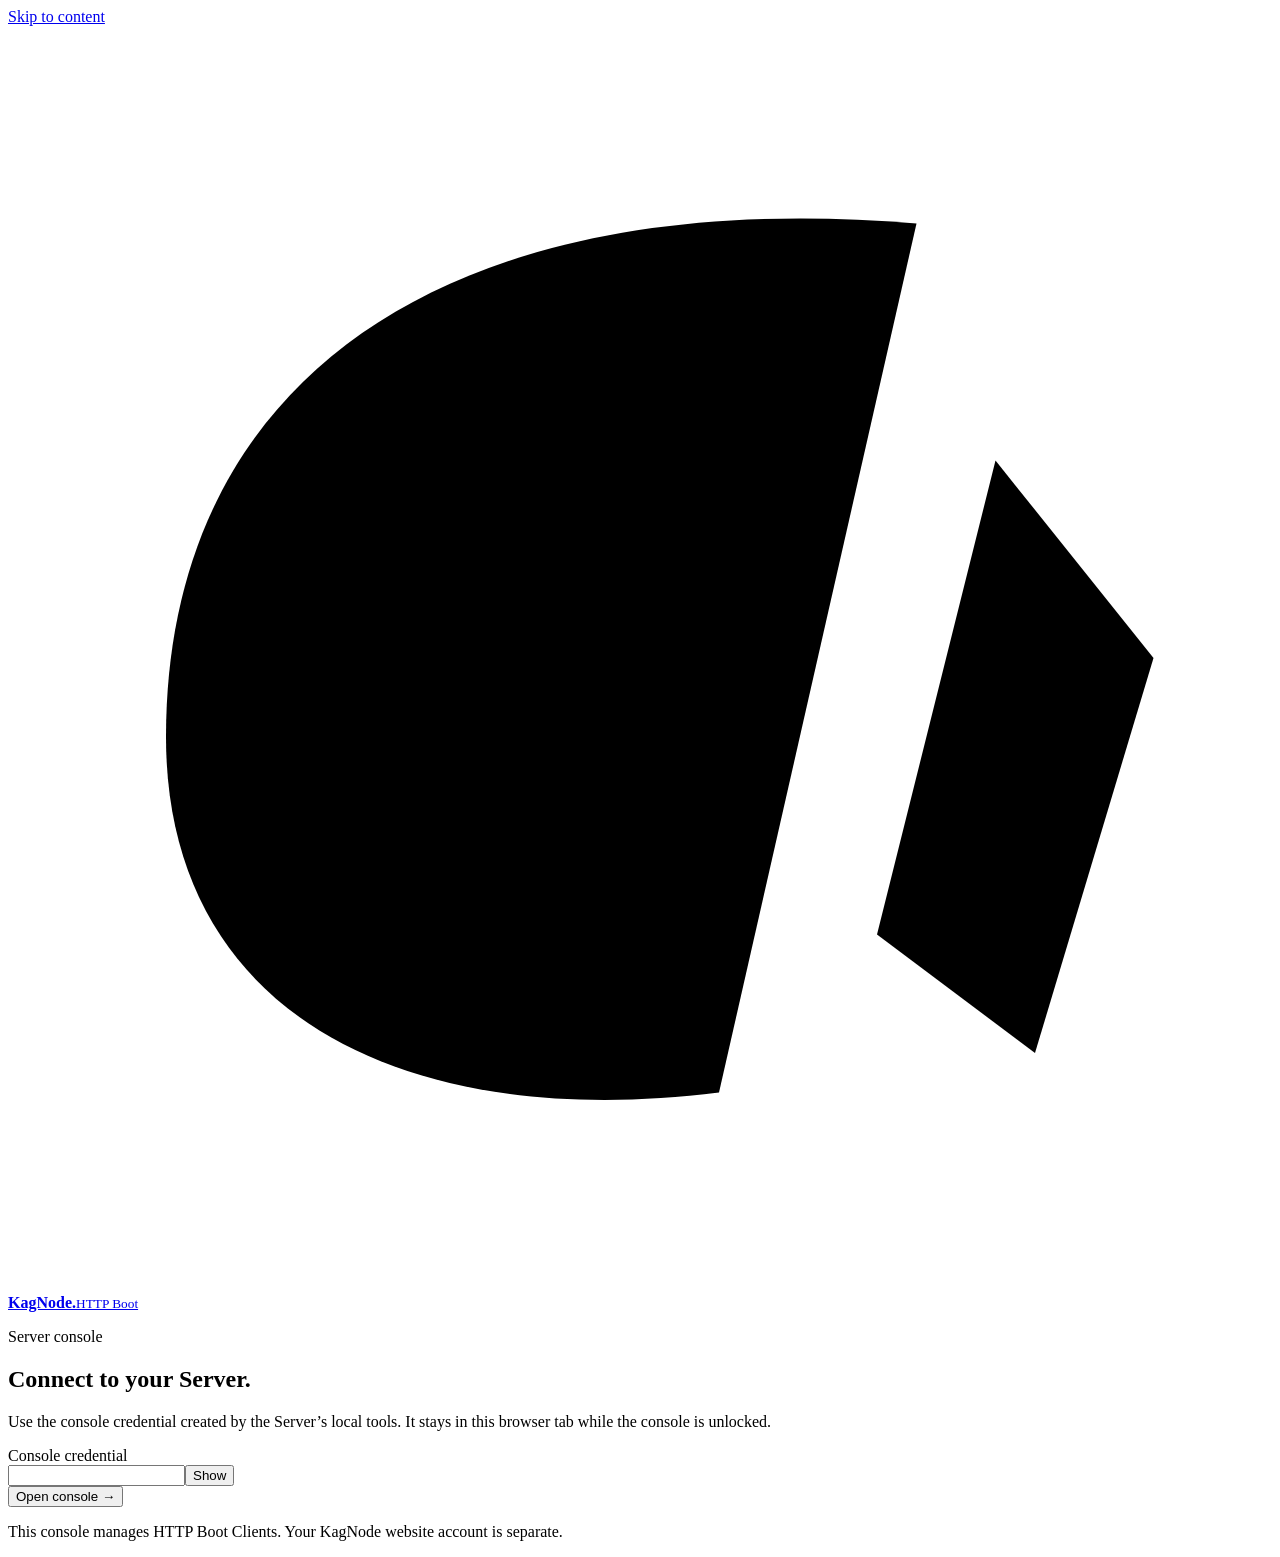
==== web/index.html @ 0f6aa8c2 "Added for 3.1.16-beta.3" ====
<!doctype html><html lang="en" data-theme="dark"><head><meta charset="utf-8"><meta name="viewport" content="width=device-width,initial-scale=1"><meta name="referrer" content="no-referrer"><meta name="color-scheme" content="dark light"><title>KagNode. HTTP Boot</title><link rel="icon" type="image/svg+xml" href="/assets/favicon.svg"><link rel="stylesheet" href="/assets/kagnode-ui.css"><link rel="stylesheet" href="/assets/console.css"><script src="/assets/console.js" defer></script></head>
<body class="kn-ui"><a class="skip-link" href="#main">Skip to content</a>
<div id="connect-screen" class="connect-screen"><section class="connect-card"><a class="brand" href="/overview"><svg viewBox="0 0 32 32" aria-hidden="true"><path d="M4 18C4 9 11 4 23 5L18 27C10 28 4 25 4 18Z"/><path d="m25 11 4 5-3 10-4-3Z"/></svg><span><strong>KagNode<span>.</span></strong><small>HTTP Boot</small></span></a><p class="eyebrow">Server console</p><h1>Connect to your Server.</h1><p>Use the console credential created by the Server’s local tools. It stays in this browser tab while the console is unlocked.</p><form id="connect-form"><label for="console-token">Console credential</label><div class="credential-field"><input id="console-token" type="password" autocomplete="off" spellcheck="false" required minlength="32" maxlength="100"><button type="button" id="reveal-token" aria-label="Show console credential">Show</button></div><p id="connect-error" class="error" role="alert" hidden></p><button class="button primary" type="submit">Open console <span aria-hidden="true">→</span></button></form><p class="connect-note">This console manages HTTP Boot Clients. Your KagNode website account is separate.</p></section></div>
<div id="workspace" hidden><button id="sidebar-scrim" class="sidebar-scrim" type="button" aria-label="Close navigation" hidden></button><aside class="sidebar" id="sidebar"><a class="brand" href="/overview" data-route><svg viewBox="0 0 32 32" aria-hidden="true"><path d="M4 18C4 9 11 4 23 5L18 27C10 28 4 25 4 18Z"/><path d="m25 11 4 5-3 10-4-3Z"/></svg><span><strong>KagNode<span>.</span></strong><small>HTTP Boot</small></span></a><a class="website-link" href="https://nebulacoder.com" target="_blank" rel="noreferrer">KagNode Website <span aria-hidden="true">↗</span></a><p class="nav-heading">Server workspace</p><nav aria-label="Console navigation"><a href="/overview" data-route><svg viewBox="0 0 24 24" fill="none" stroke="currentColor" stroke-width="1.7" stroke-linecap="round" stroke-linejoin="round" aria-hidden="true"><path d="m3 10 9-7 9 7v10H3Z"/><path d="M9 20v-7h6v7"/></svg> Overview</a><a href="/clients" data-route><svg viewBox="0 0 24 24" fill="none" stroke="currentColor" stroke-width="1.7" stroke-linecap="round" stroke-linejoin="round" aria-hidden="true"><rect x="3" y="4" width="18" height="13" rx="2"/><path d="M8 21h8m-4-4v4"/></svg> Clients</a><a href="/accounts" data-route><svg viewBox="0 0 24 24" fill="none" stroke="currentColor" stroke-width="1.7" stroke-linecap="round" stroke-linejoin="round" aria-hidden="true"><circle cx="12" cy="8" r="4"/><path d="M4 21v-2a8 8 0 0 1 16 0v2"/></svg> Client accounts</a><a href="/reports" data-route><svg viewBox="0 0 24 24" fill="none" stroke="currentColor" stroke-width="1.7" stroke-linecap="round" stroke-linejoin="round" aria-hidden="true"><path d="M7 3h8l4 4v14H5V3Z"/><path d="M14 3v5h5M8 12h8m-8 4h6"/></svg> Boot reports</a><a href="/access" data-route><svg viewBox="0 0 24 24" fill="none" stroke="currentColor" stroke-width="1.7" stroke-linecap="round" stroke-linejoin="round" aria-hidden="true"><path d="M12 3v3m0 12v3M3 12h3m12 0h3M5.6 5.6l2.1 2.1m8.6 8.6 2.1 2.1m0-12.8-2.1 2.1m-8.6 8.6-2.1 2.1"/><circle cx="12" cy="12" r="5"/></svg> Console access</a></nav><div class="sidebar-bottom"><span class="status-dot" aria-hidden="true"></span> Local Server authority</div></aside>
<div class="workspace"><header class="topbar"><div><button id="mobile-menu" class="icon-button" type="button" aria-label="Open navigation" aria-controls="sidebar" aria-expanded="false">☰</button><span>HTTP Boot</span><span class="topbar-slash" aria-hidden="true">/</span><strong id="topbar-title">Overview</strong></div><div><button id="theme-toggle" class="icon-button" type="button" aria-label="Switch appearance">◐</button><button id="lock-console" class="button" type="button">Lock console</button></div></header>
<main id="main" tabindex="-1"><header class="page-heading"><div><p class="eyebrow">KagNode HTTP Boot</p><h1 id="page-title">Overview</h1><p id="page-description"></p></div><button id="refresh" class="button" type="button">Refresh status <span aria-hidden="true">↻</span></button></header><div id="page-feedback" class="notice" role="status" hidden></div><p id="loading" role="status">Loading Server status…</p>
<section id="overview-view" data-view="overview" hidden><div class="stats-grid"><article><span>Approved Clients</span><strong id="approved-count">—</strong><small>Enrolled devices</small></article><article><span>Awaiting approval</span><strong id="pending-count">—</strong><small>Unexpired pairing requests</small></article><article><span>Client accounts</span><strong id="account-count">—</strong><small>Existing authority accounts</small></article><article><span>Recent reports</span><strong id="report-count">—</strong><small>Latest retained diagnostics</small></article></div><section class="panel"><header class="section-heading"><div><h2>Server status</h2><p id="server-health"></p></div><span class="status-badge" id="connection-status">Connected</span></header><div id="boot-health"></div><p class="small muted" id="last-checked"></p></section><a class="next-action" href="/clients" data-route><span><strong>Review a new Client</strong><small>Match its pairing code and choose existing accounts.</small></span><span aria-hidden="true">→</span></a></section>
<section id="clients-view" data-view="clients" hidden><section class="panel pairing-panel"><header class="section-heading"><div><h2>Approve and assign a Client</h2><p>Match the code shown on the Client before approving it.</p></div></header><form id="approve-form"><label for="pairing-code">Pairing code<input id="pairing-code" type="text" minlength="6" maxlength="6" pattern="[A-Za-z0-9]{6}" autocomplete="off" spellcheck="false" required placeholder="A1B2C3"></label><fieldset><legend>Accounts allowed on this Client</legend><div id="account-choices" class="account-choices"></div></fieldset><p id="approve-feedback" class="small" role="status"></p><button class="button primary" type="submit">Approve Client</button></form></section><section class="panel"><header class="section-heading"><h2>Clients</h2><span id="client-list-count" class="muted small"></span></header><div id="client-list"></div></section></section>
<section id="accounts-view" data-view="accounts" hidden><section class="panel"><header class="section-heading"><div><h2>Client accounts</h2><p>These accounts come from the Server authority. Password hashes and login secrets are never included in this view.</p></div></header><div id="account-list"></div><p class="section-note">Use the Server’s local account tools to create accounts or change their privileges.</p></section></section>
<section id="reports-view" data-view="reports" hidden><section class="panel"><header class="section-heading"><div><h2>Recent boot reports</h2><p>Sanitized diagnostics retained by the Server.</p></div></header><div id="report-list"></div></section></section>
<section id="access-view" data-view="access" hidden><section class="panel access-panel"><h2>This browser’s access</h2><p>The console credential is stored only in this tab’s session storage. Locking clears it from this browser without stopping Clients or changing their assignments.</p><button id="access-lock" type="button" class="button">Lock this browser</button><dl><div><dt>Interface</dt><dd>KagNode. HTTP Boot Console <span id="ui-version"></span></dd></div><div><dt>Authority</dt><dd id="authority-version"></dd></div><div><dt>Connection</dt><dd>Local Server console</dd></div></dl><p class="section-note">The listener is private by default. Use an SSH tunnel for remote administration.</p></section></section>
</main><footer class="kn-product-signature"><span><strong>KagNode<span>.</span></strong> HTTP Boot</span><a href="https://github.com/every-lemon/kagnode-httpboot" target="_blank" rel="noreferrer">Open source <span aria-hidden="true">↗</span></a></footer></div></div></body></html>
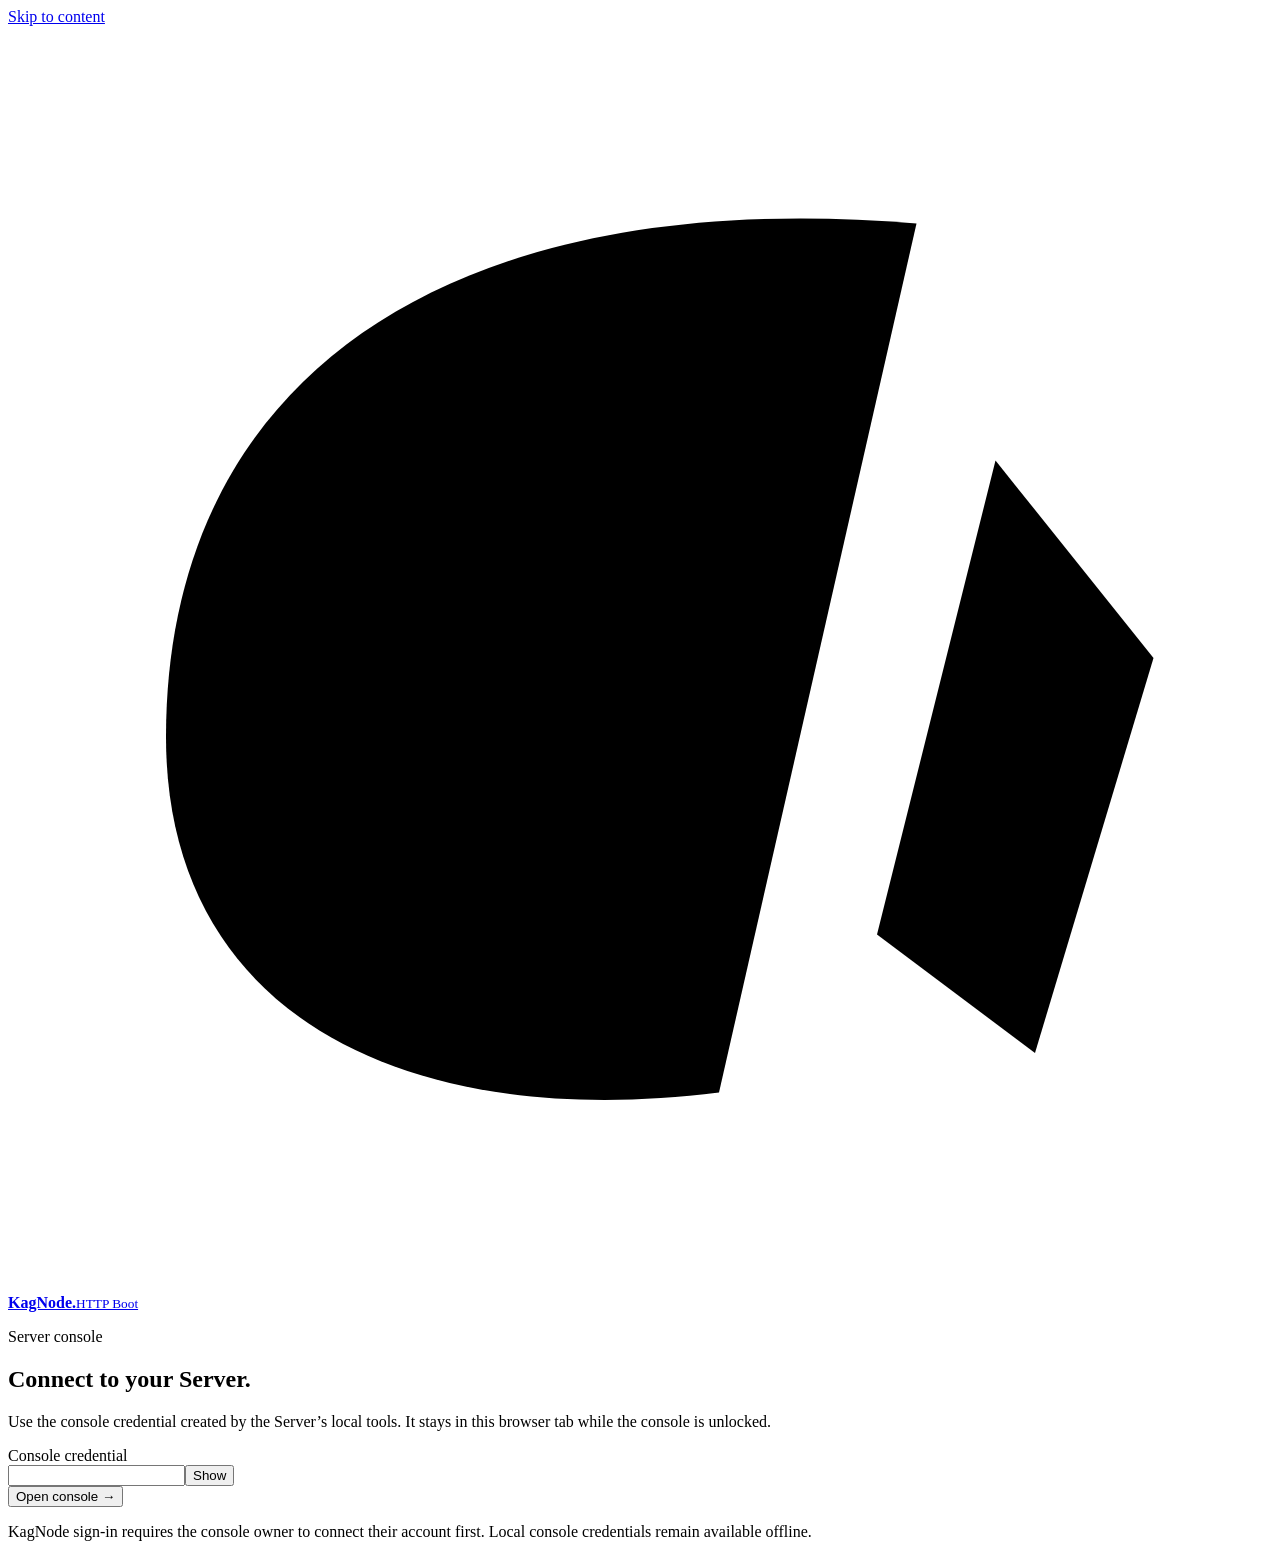
==== commit 138677dc: "Added for 3.1.16-beta.3" ====
--- a/web/index.html
+++ b/web/index.html
@@ -1,12 +1,452 @@
-<!doctype html><html lang="en" data-theme="dark"><head><meta charset="utf-8"><meta name="viewport" content="width=device-width,initial-scale=1"><meta name="referrer" content="no-referrer"><meta name="color-scheme" content="dark light"><title>KagNode. HTTP Boot</title><link rel="icon" type="image/svg+xml" href="/assets/favicon.svg"><link rel="stylesheet" href="/assets/kagnode-ui.css"><link rel="stylesheet" href="/assets/console.css"><script src="/assets/console.js" defer></script></head>
-<body class="kn-ui"><a class="skip-link" href="#main">Skip to content</a>
-<div id="connect-screen" class="connect-screen"><section class="connect-card"><a class="brand" href="/overview"><svg viewBox="0 0 32 32" aria-hidden="true"><path d="M4 18C4 9 11 4 23 5L18 27C10 28 4 25 4 18Z"/><path d="m25 11 4 5-3 10-4-3Z"/></svg><span><strong>KagNode<span>.</span></strong><small>HTTP Boot</small></span></a><p class="eyebrow">Server console</p><h1>Connect to your Server.</h1><p>Use the console credential created by the Server’s local tools. It stays in this browser tab while the console is unlocked.</p><form id="connect-form"><label for="console-token">Console credential</label><div class="credential-field"><input id="console-token" type="password" autocomplete="off" spellcheck="false" required minlength="32" maxlength="100"><button type="button" id="reveal-token" aria-label="Show console credential">Show</button></div><p id="connect-error" class="error" role="alert" hidden></p><button class="button primary" type="submit">Open console <span aria-hidden="true">→</span></button></form><p class="connect-note">This console manages HTTP Boot Clients. Your KagNode website account is separate.</p></section></div>
-<div id="workspace" hidden><button id="sidebar-scrim" class="sidebar-scrim" type="button" aria-label="Close navigation" hidden></button><aside class="sidebar" id="sidebar"><a class="brand" href="/overview" data-route><svg viewBox="0 0 32 32" aria-hidden="true"><path d="M4 18C4 9 11 4 23 5L18 27C10 28 4 25 4 18Z"/><path d="m25 11 4 5-3 10-4-3Z"/></svg><span><strong>KagNode<span>.</span></strong><small>HTTP Boot</small></span></a><a class="website-link" href="https://nebulacoder.com" target="_blank" rel="noreferrer">KagNode Website <span aria-hidden="true">↗</span></a><p class="nav-heading">Server workspace</p><nav aria-label="Console navigation"><a href="/overview" data-route><svg viewBox="0 0 24 24" fill="none" stroke="currentColor" stroke-width="1.7" stroke-linecap="round" stroke-linejoin="round" aria-hidden="true"><path d="m3 10 9-7 9 7v10H3Z"/><path d="M9 20v-7h6v7"/></svg> Overview</a><a href="/clients" data-route><svg viewBox="0 0 24 24" fill="none" stroke="currentColor" stroke-width="1.7" stroke-linecap="round" stroke-linejoin="round" aria-hidden="true"><rect x="3" y="4" width="18" height="13" rx="2"/><path d="M8 21h8m-4-4v4"/></svg> Clients</a><a href="/accounts" data-route><svg viewBox="0 0 24 24" fill="none" stroke="currentColor" stroke-width="1.7" stroke-linecap="round" stroke-linejoin="round" aria-hidden="true"><circle cx="12" cy="8" r="4"/><path d="M4 21v-2a8 8 0 0 1 16 0v2"/></svg> Client accounts</a><a href="/reports" data-route><svg viewBox="0 0 24 24" fill="none" stroke="currentColor" stroke-width="1.7" stroke-linecap="round" stroke-linejoin="round" aria-hidden="true"><path d="M7 3h8l4 4v14H5V3Z"/><path d="M14 3v5h5M8 12h8m-8 4h6"/></svg> Boot reports</a><a href="/access" data-route><svg viewBox="0 0 24 24" fill="none" stroke="currentColor" stroke-width="1.7" stroke-linecap="round" stroke-linejoin="round" aria-hidden="true"><path d="M12 3v3m0 12v3M3 12h3m12 0h3M5.6 5.6l2.1 2.1m8.6 8.6 2.1 2.1m0-12.8-2.1 2.1m-8.6 8.6-2.1 2.1"/><circle cx="12" cy="12" r="5"/></svg> Console access</a></nav><div class="sidebar-bottom"><span class="status-dot" aria-hidden="true"></span> Local Server authority</div></aside>
-<div class="workspace"><header class="topbar"><div><button id="mobile-menu" class="icon-button" type="button" aria-label="Open navigation" aria-controls="sidebar" aria-expanded="false">☰</button><span>HTTP Boot</span><span class="topbar-slash" aria-hidden="true">/</span><strong id="topbar-title">Overview</strong></div><div><button id="theme-toggle" class="icon-button" type="button" aria-label="Switch appearance">◐</button><button id="lock-console" class="button" type="button">Lock console</button></div></header>
-<main id="main" tabindex="-1"><header class="page-heading"><div><p class="eyebrow">KagNode HTTP Boot</p><h1 id="page-title">Overview</h1><p id="page-description"></p></div><button id="refresh" class="button" type="button">Refresh status <span aria-hidden="true">↻</span></button></header><div id="page-feedback" class="notice" role="status" hidden></div><p id="loading" role="status">Loading Server status…</p>
-<section id="overview-view" data-view="overview" hidden><div class="stats-grid"><article><span>Approved Clients</span><strong id="approved-count">—</strong><small>Enrolled devices</small></article><article><span>Awaiting approval</span><strong id="pending-count">—</strong><small>Unexpired pairing requests</small></article><article><span>Client accounts</span><strong id="account-count">—</strong><small>Existing authority accounts</small></article><article><span>Recent reports</span><strong id="report-count">—</strong><small>Latest retained diagnostics</small></article></div><section class="panel"><header class="section-heading"><div><h2>Server status</h2><p id="server-health"></p></div><span class="status-badge" id="connection-status">Connected</span></header><div id="boot-health"></div><p class="small muted" id="last-checked"></p></section><a class="next-action" href="/clients" data-route><span><strong>Review a new Client</strong><small>Match its pairing code and choose existing accounts.</small></span><span aria-hidden="true">→</span></a></section>
-<section id="clients-view" data-view="clients" hidden><section class="panel pairing-panel"><header class="section-heading"><div><h2>Approve and assign a Client</h2><p>Match the code shown on the Client before approving it.</p></div></header><form id="approve-form"><label for="pairing-code">Pairing code<input id="pairing-code" type="text" minlength="6" maxlength="6" pattern="[A-Za-z0-9]{6}" autocomplete="off" spellcheck="false" required placeholder="A1B2C3"></label><fieldset><legend>Accounts allowed on this Client</legend><div id="account-choices" class="account-choices"></div></fieldset><p id="approve-feedback" class="small" role="status"></p><button class="button primary" type="submit">Approve Client</button></form></section><section class="panel"><header class="section-heading"><h2>Clients</h2><span id="client-list-count" class="muted small"></span></header><div id="client-list"></div></section></section>
-<section id="accounts-view" data-view="accounts" hidden><section class="panel"><header class="section-heading"><div><h2>Client accounts</h2><p>These accounts come from the Server authority. Password hashes and login secrets are never included in this view.</p></div></header><div id="account-list"></div><p class="section-note">Use the Server’s local account tools to create accounts or change their privileges.</p></section></section>
-<section id="reports-view" data-view="reports" hidden><section class="panel"><header class="section-heading"><div><h2>Recent boot reports</h2><p>Sanitized diagnostics retained by the Server.</p></div></header><div id="report-list"></div></section></section>
-<section id="access-view" data-view="access" hidden><section class="panel access-panel"><h2>This browser’s access</h2><p>The console credential is stored only in this tab’s session storage. Locking clears it from this browser without stopping Clients or changing their assignments.</p><button id="access-lock" type="button" class="button">Lock this browser</button><dl><div><dt>Interface</dt><dd>KagNode. HTTP Boot Console <span id="ui-version"></span></dd></div><div><dt>Authority</dt><dd id="authority-version"></dd></div><div><dt>Connection</dt><dd>Local Server console</dd></div></dl><p class="section-note">The listener is private by default. Use an SSH tunnel for remote administration.</p></section></section>
-</main><footer class="kn-product-signature"><span><strong>KagNode<span>.</span></strong> HTTP Boot</span><a href="https://github.com/every-lemon/kagnode-httpboot" target="_blank" rel="noreferrer">Open source <span aria-hidden="true">↗</span></a></footer></div></div></body></html>
+<!doctype html>
+<html lang="en" data-theme="dark">
+  <head>
+    <meta charset="utf-8" />
+    <meta name="viewport" content="width=device-width,initial-scale=1" />
+    <meta name="referrer" content="no-referrer" />
+    <meta name="color-scheme" content="dark light" />
+    <title>KagNode. HTTP Boot</title>
+    <link rel="icon" type="image/svg+xml" href="/assets/favicon.svg" />
+    <link rel="stylesheet" href="/assets/kagnode-ui.css" />
+    <link rel="stylesheet" href="/assets/console.css" />
+    <script src="/assets/console.js" defer></script>
+    <link rel="stylesheet" href="/assets/kagnode-scroll.css" />
+    <script src="/assets/kagnode-scroll.js" defer></script>
+    <link rel="stylesheet" href="/assets/kagnode-account.css" />
+    <script src="/assets/kagnode-account.js" defer></script>
+  </head>
+  <body data-kn-account-app="httpboot" data-kn-manual-navigation class="kn-ui">
+    <a class="skip-link" href="#main">Skip to content</a>
+    <div
+      id="connect-screen"
+      class="connect-screen"
+      data-core-login
+      data-core-login-product="KagNode HTTP Boot"
+    >
+      <section class="connect-card kn-core-login-card">
+        <a class="brand" href="/overview"
+          ><svg viewBox="0 0 32 32" aria-hidden="true">
+            <path d="M4 18C4 9 11 4 23 5L18 27C10 28 4 25 4 18Z" />
+            <path d="m25 11 4 5-3 10-4-3Z" /></svg
+          ><span
+            ><strong>KagNode<span>.</span></strong
+            ><small>HTTP Boot</small></span
+          ></a
+        >
+        <div class="kn-core-login-heading">
+          <p class="eyebrow">Server console</p>
+          <h1>Connect to your Server.</h1>
+          <p>
+            Use the console credential created by the Server’s local tools. It
+            stays in this browser tab while the console is unlocked.
+          </p>
+        </div>
+        <div class="kn-core-login-content">
+          <form id="connect-form">
+            <label for="console-token">Console credential</label>
+            <div class="credential-field">
+              <input
+                id="console-token"
+                type="password"
+                autocomplete="off"
+                spellcheck="false"
+                required
+                minlength="32"
+                maxlength="100"
+              /><button
+                type="button"
+                id="reveal-token"
+                aria-label="Show console credential"
+              >
+                Show
+              </button>
+            </div>
+            <p id="connect-error" class="error" role="alert" hidden></p>
+            <button class="button primary" type="submit">
+              Open console <span aria-hidden="true">→</span>
+            </button>
+          </form>
+        </div>
+        <div class="kn-core-login-provider" id="provider-login" hidden>
+          <button type="button" data-core-login-provider disabled>
+            Login with KagNode
+          </button>
+          <div data-core-login-status role="status"></div>
+        </div>
+        <p class="connect-note">
+          KagNode sign-in requires the console owner to connect their account
+          first. Local console credentials remain available offline.
+        </p>
+      </section>
+    </div>
+    <div id="workspace" hidden>
+      <button
+        id="sidebar-scrim"
+        class="sidebar-scrim"
+        type="button"
+        aria-label="Close navigation"
+        hidden
+      ></button>
+      <aside class="sidebar" id="sidebar">
+        <a class="brand" href="/overview" data-route
+          ><svg viewBox="0 0 32 32" aria-hidden="true">
+            <path d="M4 18C4 9 11 4 23 5L18 27C10 28 4 25 4 18Z" />
+            <path d="m25 11 4 5-3 10-4-3Z" /></svg
+          ><span
+            ><strong>KagNode<span>.</span></strong
+            ><small>HTTP Boot</small></span
+          ></a
+        ><a
+          class="website-link"
+          href="https://nebulacoder.com"
+          target="_blank"
+          rel="noreferrer"
+          >KagNode Website <span aria-hidden="true">↗</span></a
+        >
+        <p class="nav-heading">Server workspace</p>
+        <nav aria-label="Console navigation">
+          <a href="/overview" data-route
+            ><svg
+              viewBox="0 0 24 24"
+              fill="none"
+              stroke="currentColor"
+              stroke-width="1.7"
+              stroke-linecap="round"
+              stroke-linejoin="round"
+              aria-hidden="true"
+            >
+              <path d="m3 10 9-7 9 7v10H3Z" />
+              <path d="M9 20v-7h6v7" />
+            </svg>
+            Overview</a
+          ><a href="/clients" data-route
+            ><svg
+              viewBox="0 0 24 24"
+              fill="none"
+              stroke="currentColor"
+              stroke-width="1.7"
+              stroke-linecap="round"
+              stroke-linejoin="round"
+              aria-hidden="true"
+            >
+              <rect x="3" y="4" width="18" height="13" rx="2" />
+              <path d="M8 21h8m-4-4v4" />
+            </svg>
+            Clients</a
+          ><a href="/accounts" data-route
+            ><svg
+              viewBox="0 0 24 24"
+              fill="none"
+              stroke="currentColor"
+              stroke-width="1.7"
+              stroke-linecap="round"
+              stroke-linejoin="round"
+              aria-hidden="true"
+            >
+              <circle cx="12" cy="8" r="4" />
+              <path d="M4 21v-2a8 8 0 0 1 16 0v2" />
+            </svg>
+            Client accounts</a
+          ><a href="/images" data-route
+            ><svg
+              viewBox="0 0 24 24"
+              fill="none"
+              stroke="currentColor"
+              stroke-width="1.7"
+              aria-hidden="true"
+            >
+              <rect x="3" y="4" width="18" height="16" rx="2" />
+              <path d="M3 10h18M8 15h3" /></svg
+            >Images &amp; kernels</a
+          ><a href="/reports" data-route
+            ><svg
+              viewBox="0 0 24 24"
+              fill="none"
+              stroke="currentColor"
+              stroke-width="1.7"
+              stroke-linecap="round"
+              stroke-linejoin="round"
+              aria-hidden="true"
+            >
+              <path d="M7 3h8l4 4v14H5V3Z" />
+              <path d="M14 3v5h5M8 12h8m-8 4h6" />
+            </svg>
+            Boot reports</a
+          ><a href="/access" data-route
+            ><svg
+              viewBox="0 0 24 24"
+              fill="none"
+              stroke="currentColor"
+              stroke-width="1.7"
+              stroke-linecap="round"
+              stroke-linejoin="round"
+              aria-hidden="true"
+            >
+              <path
+                d="M12 3v3m0 12v3M3 12h3m12 0h3M5.6 5.6l2.1 2.1m8.6 8.6 2.1 2.1m0-12.8-2.1 2.1m-8.6 8.6-2.1 2.1"
+              />
+              <circle cx="12" cy="12" r="5" />
+            </svg>
+            Console access</a
+          >
+        </nav>
+        <div class="sidebar-bottom">
+          <span class="status-dot" aria-hidden="true"></span> Local Server
+          authority
+        </div>
+      </aside>
+      <div class="workspace">
+        <header class="topbar">
+          <div>
+            <button
+              id="mobile-menu"
+              class="icon-button"
+              type="button"
+              aria-label="Open navigation"
+              aria-controls="sidebar"
+              aria-expanded="false"
+            >
+              ☰</button
+            ><span>HTTP Boot</span
+            ><span class="topbar-slash" aria-hidden="true">/</span
+            ><strong id="topbar-title">Overview</strong>
+          </div>
+          <div>
+            <span class="kn-profile-avatar" data-kn-account-avatar>A</span
+            ><span class="kn-profile-name" data-kn-account-name
+              >Server administrator</span
+            >
+            <button
+              id="theme-toggle"
+              class="icon-button"
+              type="button"
+              aria-label="Switch appearance"
+            >
+              ◐</button
+            ><button id="lock-console" class="button" type="button">
+              Lock console
+            </button>
+          </div>
+        </header>
+        <main id="main" tabindex="-1">
+          <header class="page-heading">
+            <div>
+              <p class="eyebrow">KagNode HTTP Boot</p>
+              <h1 id="page-title">Overview</h1>
+              <p id="page-description"></p>
+            </div>
+            <button id="refresh" class="button" type="button">
+              Refresh status <span aria-hidden="true">↻</span>
+            </button>
+          </header>
+          <div id="page-feedback" class="notice" role="status" hidden></div>
+          <p id="loading" role="status">Loading Server status…</p>
+          <section id="overview-view" data-view="overview" hidden>
+            <div class="stats-grid">
+              <article>
+                <span>Approved Clients</span
+                ><strong id="approved-count">—</strong
+                ><small>Enrolled devices</small>
+              </article>
+              <article>
+                <span>Awaiting approval</span
+                ><strong id="pending-count">—</strong
+                ><small>Unexpired pairing requests</small>
+              </article>
+              <article>
+                <span>Client accounts</span><strong id="account-count">—</strong
+                ><small>Existing authority accounts</small>
+              </article>
+              <article>
+                <span>Recent reports</span><strong id="report-count">—</strong
+                ><small>Latest retained diagnostics</small>
+              </article>
+            </div>
+            <section class="panel">
+              <header class="section-heading">
+                <div>
+                  <h2>Server status</h2>
+                  <p id="server-health"></p>
+                </div>
+                <span class="status-badge" id="connection-status"
+                  >Connected</span
+                >
+              </header>
+              <div id="boot-health"></div>
+              <p class="small muted" id="last-checked"></p>
+            </section>
+            <a class="next-action" href="/clients" data-route
+              ><span
+                ><strong>Review a new Client</strong
+                ><small
+                  >Match its pairing code and choose existing accounts.</small
+                ></span
+              ><span aria-hidden="true">→</span></a
+            >
+          </section>
+          <section id="clients-view" data-view="clients" hidden>
+            <section class="panel pairing-panel">
+              <header class="section-heading">
+                <div>
+                  <h2>Approve and assign a Client</h2>
+                  <p>Match the code shown on the Client before approving it.</p>
+                </div>
+              </header>
+              <form id="approve-form">
+                <label for="pairing-code"
+                  >Pairing code<input
+                    id="pairing-code"
+                    type="text"
+                    minlength="6"
+                    maxlength="6"
+                    pattern="[A-Za-z0-9]{6}"
+                    autocomplete="off"
+                    spellcheck="false"
+                    required
+                    placeholder="A1B2C3"
+                /></label>
+                <fieldset>
+                  <legend>Accounts allowed on this Client</legend>
+                  <div id="account-choices" class="account-choices"></div>
+                </fieldset>
+                <p id="approve-feedback" class="small" role="status"></p>
+                <button class="button primary" type="submit">
+                  Approve Client
+                </button>
+              </form>
+            </section>
+            <section class="panel">
+              <header class="section-heading">
+                <h2>Clients</h2>
+                <span id="client-list-count" class="muted small"></span>
+              </header>
+              <div id="client-list"></div>
+            </section>
+          </section>
+          <section id="accounts-view" data-view="accounts" hidden>
+            <section class="panel">
+              <header class="section-heading">
+                <div>
+                  <h2>Client accounts</h2>
+                  <p>
+                    These accounts come from the Server authority. Password
+                    hashes and login secrets are never included in this view.
+                  </p>
+                </div>
+              </header>
+              <div id="account-list"></div>
+              <p class="section-note">
+                Use the Server’s local account tools to create accounts or
+                change their privileges.
+              </p>
+            </section>
+          </section>
+          <section id="reports-view" data-view="reports" hidden>
+            <section class="panel">
+              <header class="section-heading">
+                <div>
+                  <h2>Recent boot reports</h2>
+                  <p>Sanitized diagnostics retained by the Server.</p>
+                </div>
+              </header>
+              <label for="report-filter"
+                >Filter reports<input
+                  id="report-filter"
+                  type="search"
+                  placeholder="Stage, kernel or driver…"
+              /></label>
+              <div id="report-list"></div>
+            </section>
+          </section>
+          <section data-view="images" hidden>
+            <section class="panel">
+              <header class="section-heading">
+                <div>
+                  <h2>Published images and kernels</h2>
+                  <p>
+                    Verified releases available to Clients. Publishing and
+                    rollback remain separate from this read-only view.
+                  </p>
+                </div>
+              </header>
+              <div id="image-list"></div>
+            </section>
+          </section>
+          <section id="access-view" data-view="access" hidden>
+            <section class="panel access-panel">
+              <section data-kn-scroll-settings></section>
+              <h2>This browser’s access</h2>
+              <p>
+                The console credential is stored only in this tab’s session
+                storage. Locking clears it from this browser without stopping
+                Clients or changing their assignments.
+              </p>
+              <button id="access-lock" type="button" class="button">
+                Lock this browser
+              </button>
+              <dl>
+                <div>
+                  <dt>Interface</dt>
+                  <dd>
+                    KagNode. HTTP Boot Console <span id="ui-version"></span>
+                  </dd>
+                </div>
+                <div>
+                  <dt>Authority</dt>
+                  <dd id="authority-version"></dd>
+                </div>
+                <div>
+                  <dt>Connection</dt>
+                  <dd>Local Server console</dd>
+                </div>
+              </dl>
+              <p class="section-note">
+                The listener is private by default. Use an SSH tunnel for remote
+                administration.
+              </p>
+            </section>
+          </section>
+        </main>
+        <footer class="kn-product-signature">
+          <span
+            ><strong>KagNode<span>.</span></strong> HTTP Boot</span
+          ><a
+            href="https://github.com/every-lemon/kagnode-httpboot"
+            target="_blank"
+            rel="noreferrer"
+            >Open source <span aria-hidden="true">↗</span></a
+          >
+        </footer>
+      </div>
+    </div>
+    <dialog id="assignment-dialog" aria-labelledby="assignment-title">
+      <form id="assignment-form">
+        <header class="section-heading">
+          <h2 id="assignment-title">Client account access</h2>
+          <button
+            type="button"
+            id="assignment-close"
+            class="button"
+            aria-label="Close account assignments"
+          >
+            Close
+          </button>
+        </header>
+        <p id="assignment-client" class="small muted"></p>
+        <p>
+          Choose existing accounts allowed on this Client. Removing an account
+          with an active persistent session is blocked until its work is saved
+          and it signs out.
+        </p>
+        <fieldset>
+          <legend>Allowed accounts</legend>
+          <div id="assignment-choices" class="account-choices"></div>
+        </fieldset>
+        <p id="assignment-feedback" role="status"></p>
+        <button type="submit" class="button primary">
+          Save account access
+        </button>
+      </form>
+    </dialog>
+  </body>
+</html>
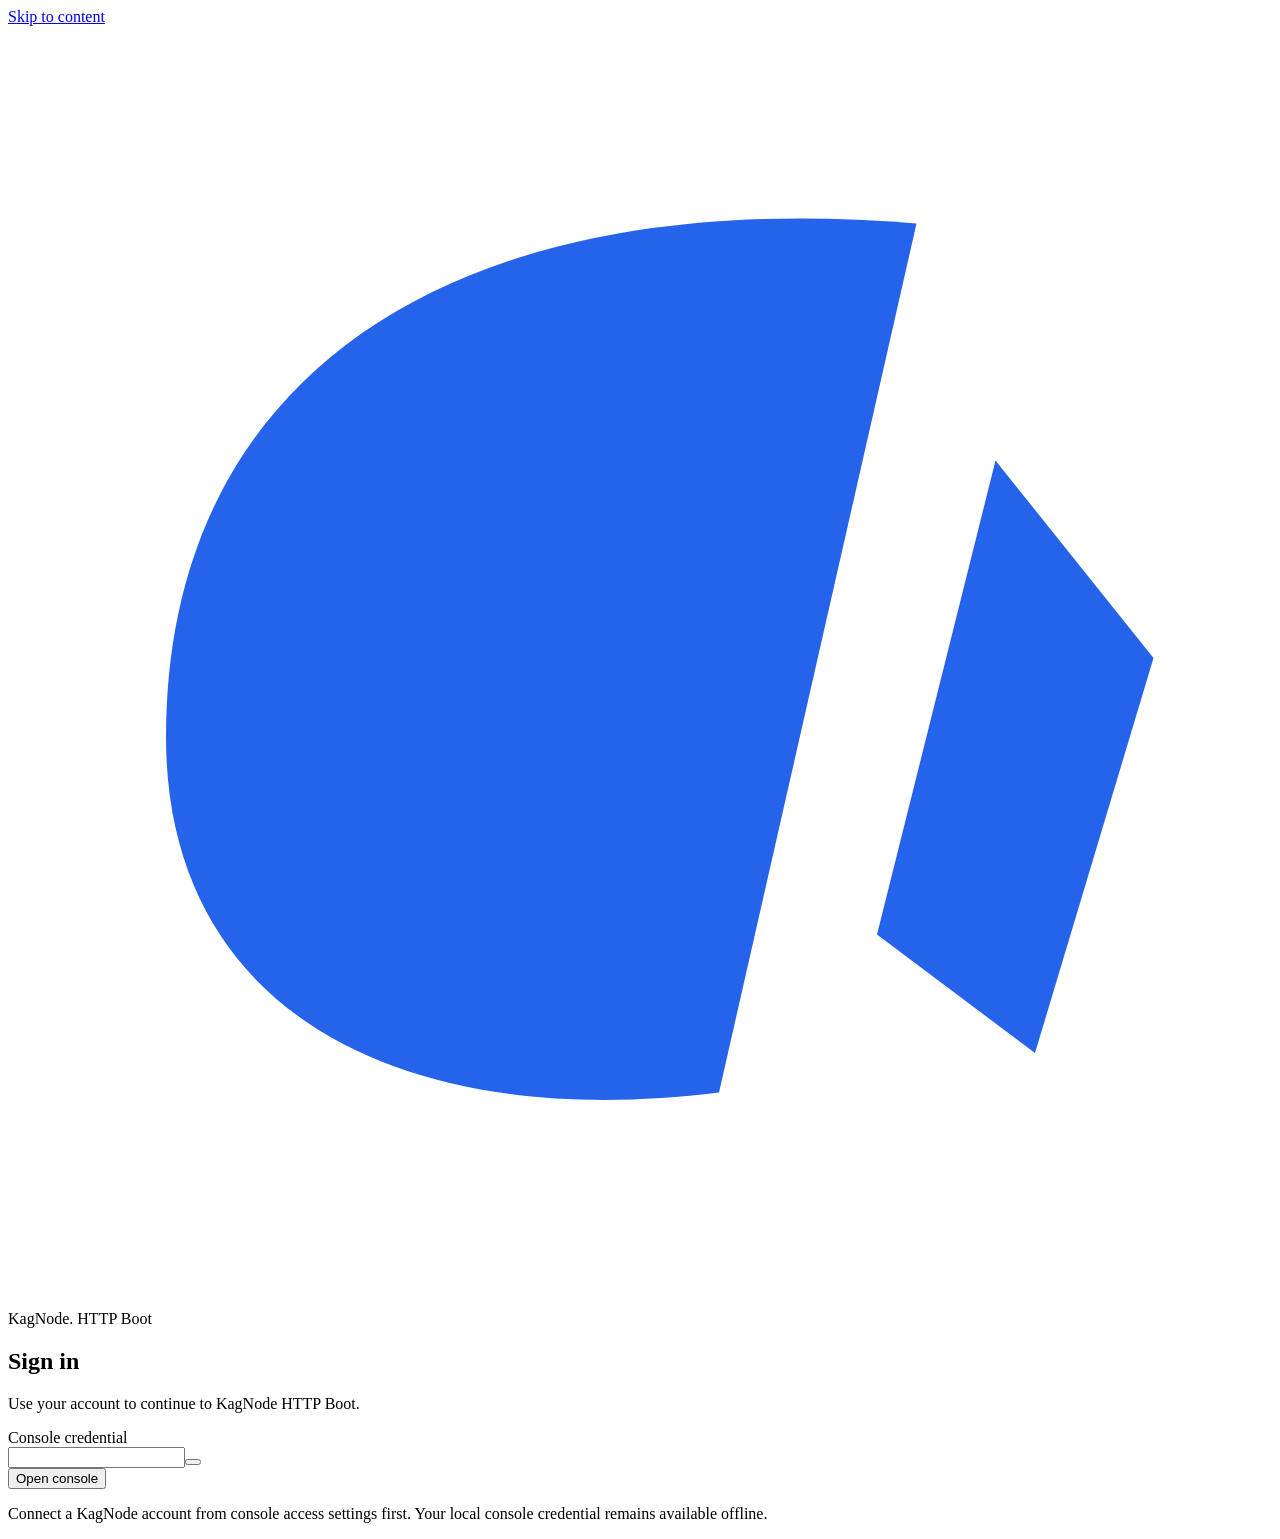
==== commit ee89efa6: "Added for 5.0.0" ====
--- a/web/index.html
+++ b/web/index.html
@@ -17,68 +17,41 @@
   </head>
   <body data-kn-account-app="httpboot" data-kn-manual-navigation class="kn-ui">
     <a class="skip-link" href="#main">Skip to content</a>
-    <div
-      id="connect-screen"
-      class="connect-screen"
-      data-core-login
-      data-core-login-product="KagNode HTTP Boot"
-    >
-      <section class="connect-card kn-core-login-card">
-        <a class="brand" href="/overview"
-          ><svg viewBox="0 0 32 32" aria-hidden="true">
-            <path d="M4 18C4 9 11 4 23 5L18 27C10 28 4 25 4 18Z" />
-            <path d="m25 11 4 5-3 10-4-3Z" /></svg
-          ><span
-            ><strong>KagNode<span>.</span></strong
-            ><small>HTTP Boot</small></span
-          ></a
-        >
-        <div class="kn-core-login-heading">
-          <p class="eyebrow">Server console</p>
-          <h1>Connect to your Server.</h1>
-          <p>
-            Use the console credential created by the Server’s local tools. It
-            stays in this browser tab while the console is unlocked.
-          </p>
-        </div>
-        <div class="kn-core-login-content">
-          <form id="connect-form">
-            <label for="console-token">Console credential</label>
-            <div class="credential-field">
-              <input
-                id="console-token"
-                type="password"
-                autocomplete="off"
-                spellcheck="false"
-                required
-                minlength="32"
-                maxlength="100"
-              /><button
-                type="button"
-                id="reveal-token"
-                aria-label="Show console credential"
-              >
-                Show
-              </button>
-            </div>
-            <p id="connect-error" class="error" role="alert" hidden></p>
-            <button class="button primary" type="submit">
-              Open console <span aria-hidden="true">→</span>
-            </button>
-          </form>
-        </div>
-        <div class="kn-core-login-provider" id="provider-login" hidden>
-          <button type="button" data-core-login-provider disabled>
-            Login with KagNode
-          </button>
-          <div data-core-login-status role="status"></div>
-        </div>
-        <p class="connect-note">
-          KagNode sign-in requires the console owner to connect their account
-          first. Local console credentials remain available offline.
-        </p>
-      </section>
+    <!-- core-login:start -->
+<main id="connect-screen" data-core-login data-core-login-product="KagNode. HTTP Boot"><section class="kn-core-login-card"><header class="kn-core-login-heading"><svg class="kn-core-login-mark" viewBox="0 0 64 64" aria-hidden="true" focusable="false"><g transform="scale(2)" fill="#2563eb"><path d="M4 18C4 9 11 4 23 5L18 27C10 28 4 25 4 18Z"/><path d="m25 11 4 5-3 10-4-3Z"/></g></svg><p class="kn-core-login-product">KagNode. HTTP Boot</p><h1>Sign in</h1><p>Use your account to continue to KagNode HTTP Boot.</p></header><div class="kn-core-login-content"><form id="connect-form">
+  <div class="kn-core-login-field">
+    <label for="console-token">Console credential</label>
+    <div class="kn-core-login-secret">
+      <input
+        id="console-token"
+        type="password"
+        autocomplete="off"
+        spellcheck="false"
+        required
+        minlength="32"
+        maxlength="100"
+      /><button
+        type="button"
+        id="reveal-token"
+        aria-label="Show console credential"
+      >
+        <span data-core-icon="eye" aria-hidden="true"></span>
+      </button>
     </div>
+  </div>
+  <p id="connect-error" class="error" role="alert" hidden></p>
+  <button type="submit" data-core-login-submit>Open console</button>
+</form>
+<p>
+  Connect a KagNode account from console access settings first. Your local
+  console credential remains available offline.
+</p>
+</div><div class="kn-core-login-provider" id="provider-login" hidden><button type="button" data-core-login-provider disabled>
+  Login with KagNode
+</button>
+<div data-core-login-status role="status"></div>
+</div></section></main>
+<!-- core-login:end -->
     <div id="workspace" hidden>
       <button
         id="sidebar-scrim"
@@ -101,92 +74,24 @@
           href="https://nebulacoder.com"
           target="_blank"
           rel="noreferrer"
-          >KagNode Website <span aria-hidden="true">↗</span></a
+          >KagNode Website <span data-core-icon="external" aria-hidden="true"></span></a
         >
         <p class="nav-heading">Server workspace</p>
         <nav aria-label="Console navigation">
           <a href="/overview" data-route
-            ><svg
-              viewBox="0 0 24 24"
-              fill="none"
-              stroke="currentColor"
-              stroke-width="1.7"
-              stroke-linecap="round"
-              stroke-linejoin="round"
-              aria-hidden="true"
-            >
-              <path d="m3 10 9-7 9 7v10H3Z" />
-              <path d="M9 20v-7h6v7" />
-            </svg>
+            ><span data-core-icon="home" aria-hidden="true"></span>
             Overview</a
           ><a href="/clients" data-route
-            ><svg
-              viewBox="0 0 24 24"
-              fill="none"
-              stroke="currentColor"
-              stroke-width="1.7"
-              stroke-linecap="round"
-              stroke-linejoin="round"
-              aria-hidden="true"
-            >
-              <rect x="3" y="4" width="18" height="13" rx="2" />
-              <path d="M8 21h8m-4-4v4" />
-            </svg>
+            ><span data-core-icon="compute" aria-hidden="true"></span>
             Clients</a
           ><a href="/accounts" data-route
-            ><svg
-              viewBox="0 0 24 24"
-              fill="none"
-              stroke="currentColor"
-              stroke-width="1.7"
-              stroke-linecap="round"
-              stroke-linejoin="round"
-              aria-hidden="true"
-            >
-              <circle cx="12" cy="8" r="4" />
-              <path d="M4 21v-2a8 8 0 0 1 16 0v2" />
-            </svg>
+            ><span data-core-icon="community" aria-hidden="true"></span>
             Client accounts</a
           ><a href="/images" data-route
-            ><svg
-              viewBox="0 0 24 24"
-              fill="none"
-              stroke="currentColor"
-              stroke-width="1.7"
-              aria-hidden="true"
-            >
-              <rect x="3" y="4" width="18" height="16" rx="2" />
-              <path d="M3 10h18M8 15h3" /></svg
-            >Images &amp; kernels</a
-          ><a href="/reports" data-route
-            ><svg
-              viewBox="0 0 24 24"
-              fill="none"
-              stroke="currentColor"
-              stroke-width="1.7"
-              stroke-linecap="round"
-              stroke-linejoin="round"
-              aria-hidden="true"
-            >
-              <path d="M7 3h8l4 4v14H5V3Z" />
-              <path d="M14 3v5h5M8 12h8m-8 4h6" />
-            </svg>
+            ><span data-core-icon="storage" aria-hidden="true"></span>
             Boot reports</a
           ><a href="/access" data-route
-            ><svg
-              viewBox="0 0 24 24"
-              fill="none"
-              stroke="currentColor"
-              stroke-width="1.7"
-              stroke-linecap="round"
-              stroke-linejoin="round"
-              aria-hidden="true"
-            >
-              <path
-                d="M12 3v3m0 12v3M3 12h3m12 0h3M5.6 5.6l2.1 2.1m8.6 8.6 2.1 2.1m0-12.8-2.1 2.1m-8.6 8.6-2.1 2.1"
-              />
-              <circle cx="12" cy="12" r="5" />
-            </svg>
+            ><span data-core-icon="settings" aria-hidden="true"></span>
             Console access</a
           >
         </nav>
@@ -206,7 +111,7 @@
               aria-controls="sidebar"
               aria-expanded="false"
             >
-              ☰</button
+              <span data-core-icon="menu" aria-hidden="true"></span></button
             ><span>HTTP Boot</span
             ><span class="topbar-slash" aria-hidden="true">/</span
             ><strong id="topbar-title">Overview</strong>
@@ -215,17 +120,10 @@
             <span class="kn-profile-avatar" data-kn-account-avatar>A</span
             ><span class="kn-profile-name" data-kn-account-name
               >Server administrator</span
-            >
-            <button
-              id="theme-toggle"
-              class="icon-button"
-              type="button"
-              aria-label="Switch appearance"
-            >
-              ◐</button
             ><button id="lock-console" class="button" type="button">
-              Lock console
+              <span data-core-icon="lock" aria-hidden="true"></span> Lock console
             </button>
+
           </div>
         </header>
         <main id="main" tabindex="-1">
@@ -236,7 +134,7 @@
               <p id="page-description"></p>
             </div>
             <button id="refresh" class="button" type="button">
-              Refresh status <span aria-hidden="true">↻</span>
+              Refresh status <span data-core-icon="refresh" aria-hidden="true"></span>
             </button>
           </header>
           <div id="page-feedback" class="notice" role="status" hidden></div>
@@ -281,7 +179,7 @@
                 ><small
                   >Match its pairing code and choose existing accounts.</small
                 ></span
-              ><span aria-hidden="true">→</span></a
+              ><span data-core-icon="arrow-right" aria-hidden="true"></span></a
             >
           </section>
           <section id="clients-view" data-view="clients" hidden>
@@ -311,7 +209,7 @@
                 </fieldset>
                 <p id="approve-feedback" class="small" role="status"></p>
                 <button class="button primary" type="submit">
-                  Approve Client
+                  <span data-core-icon="check" aria-hidden="true"></span>Approve Client
                 </button>
               </form>
             </section>
@@ -381,7 +279,7 @@
                 storage. Locking clears it from this browser without stopping
                 Clients or changing their assignments.
               </p>
-              <button id="access-lock" type="button" class="button">
+              <button id="access-lock" type="button" class="button"><span data-core-icon="lock" aria-hidden="true"></span>
                 Lock this browser
               </button>
               <dl>
@@ -414,7 +312,7 @@
             href="https://github.com/every-lemon/kagnode-httpboot"
             target="_blank"
             rel="noreferrer"
-            >Open source <span aria-hidden="true">↗</span></a
+            >Open source <span data-core-icon="external" aria-hidden="true"></span></a
           >
         </footer>
       </div>
@@ -428,7 +326,7 @@
             id="assignment-close"
             class="button"
             aria-label="Close account assignments"
-          >
+          ><span data-core-icon="close" aria-hidden="true"></span>
             Close
           </button>
         </header>
